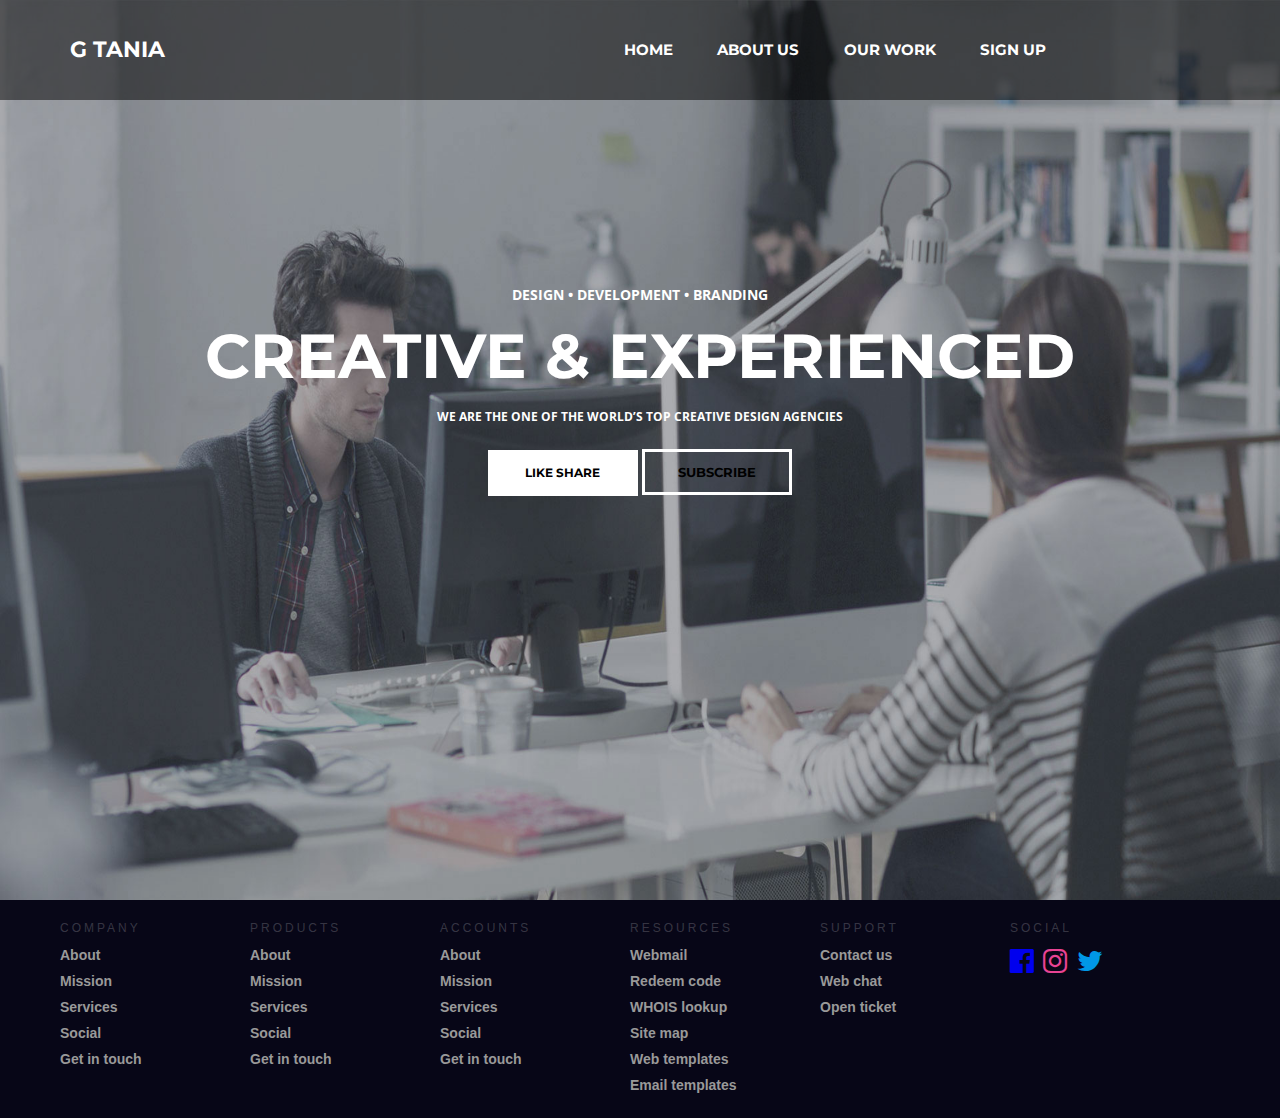
==== index.html @ 9aaa1e94 "Add files via upload" ====
<!DOCTYPE html>
<html>
<head>
  <title></title>
  <link rel="stylesheet" type="text/css" href="tania.css">
     <link href='http://fonts.googleapis.com/css?family=Montserrat:400,700%7CPT+Serif:400,700,400italic' rel='stylesheet'>
      <link href="https://fonts.googleapis.com/css?family=Montserrat|Open+Sans" rel="stylesheet">
      <link rel="stylesheet" href="https://cdnjs.cloudflare.com/ajax/libs/font-awesome/4.7.0/css/font-awesome.min.css" integrity="sha256-eZrrJcwDc/3uDhsdt61sL2oOBY362qM3lon1gyExkL0=" crossorigin="anonymous" />
</head>
<body>

  <div class="bgimage">
    <div class="menu">
      
      <div class="leftmenu">
        <h1> G TANIA </h1>
      </div>

      <div class="rightmenu">
        <ul>
          <li><a href="index.html">HOME</a></li>
          <li><a href="">ABOUT US</a></li>
          <li><a href="">OUR WORK</a></li>
          <li><a href="signup.html">SIGN UP</a></li>
        </ul>
      </div>

    </div>

    <div class="text">
      <h4> DESIGN • DEVELOPMENT • BRANDING </h4>
      <h1> CREATIVE & EXPERIENCED </h1>
      <h3> WE ARE THE ONE OF THE WORLD’S TOP CREATIVE DESIGN AGENCIES </h3>
      <button id="buttonone"> like share </button>
      <button id="buttontwo"> Subscribe </button> 
    </div>

  </div>
<!-- FOOTER START -->
<div class="footer">
  <div class="contain">
  <div class="col">
    <h1>Company</h1>
    <ul>
      <li>About</li>
      <li>Mission</li>
      <li>Services</li>
      <li>Social</li>
      <li>Get in touch</li>
    </ul>
  </div>
  <div class="col">
    <h1>Products</h1>
    <ul>
      <li>About</li>
      <li>Mission</li>
      <li>Services</li>
      <li>Social</li>
      <li>Get in touch</li>
    </ul>
  </div>
  <div class="col">
    <h1>Accounts</h1>
    <ul>
      <li>About</li>
      <li>Mission</li>
      <li>Services</li>
      <li>Social</li>
      <li>Get in touch</li>
    </ul>
  </div>
  <div class="col">
    <h1>Resources</h1>
    <ul>
      <li>Webmail</li>
      <li>Redeem code</li>
      <li>WHOIS lookup</li>
      <li>Site map</li>
      <li>Web templates</li>
      <li>Email templates</li>
    </ul>
  </div>
  <div class="col">
    <h1>Support</h1>
    <ul>
      <li>Contact us</li>
      <li>Web chat</li>
      <li>Open ticket</li>
    </ul>
  </div>
  <div class="col social">
    <h1>Social</h1>
    <ul>
      <li><a href="https://www.facebook.com/" target="_blank">
    <i class="fa fa-2x fa-facebook-official" aria-hidden="true"></i>
  </a></li>
      <li><a href="https://www.instagram.com/" target="_blank">
    <i class="fa fa-2x fa-instagram" aria-hidden="true"></i>
  </a></li>
  <li><a href="https://twitter.com/home" target="_blank">
    <i class="fa fa-2x fa-twitter" aria-hidden="true"></i>
  </a></li>
    </ul>
  </div>
<div class="clearfix"></div>
</div>
</div>
<!-- END OF FOOTER -->
</body>
</html>
---- tania.css ----
*{
  margin:0px;
  padding:0px;
}

.bgimage{
  background-image: url('tt.jpg');
  background-size: 100% 110%;
  width: 100%;
  height: 100vh;
}

.menu{

  width: 100%;
  height: 100px;
  background-color: rgba(0,0,0,0.5);
}

.leftmenu{
  width: 20%;
  line-height: 100px;
  float: left;
/*  background-color: yellow;*/
}

.leftmenu h1{
  padding-left: 70px;
  font-weight: bold;
  color: white;
  font-size: 22px;
  font-family: 'Montserrat', sans-serif;
}


.rightmenu{
  width:70%;
  height: 100px;
  float: right;
/*  background-color: red; */
}

.rightmenu ul{
  margin-left: 200px;
}

.rightmenu ul li {
  font-family: 'Montserrat', sans-serif;
  display: inline-block;
  list-style: none;
  font-size: 15px;
  color:white;
  font-weight: bold;
  line-height: 100px;
  margin-left: 40px;
  text-transform: uppercase;

}

#fisrtlist{
  color: orange;
}

.rightmenu ul li:hover{
  color: orange;
}


.text{
  width: 100%;
  margin-top: 185px;
  text-transform: uppercase;
  text-align: center;
  color:white;
}

.text h4{

  font-size: 14px;
  font-family: 'Open Sans', sans-serif;
}

.text h1{
  font-size:62px;
  font-family: 'Montserrat', sans-serif;
  font-weight: 700px;
  margin:14px 0px;
}

.text h3{
  font-size: 12px;
  font-family: 'Open Sans', sans-serif;
}


#buttonone{
  background-color: white;
  border: none;
  font-size: 12px;
  font-weight: bold;
  text-transform: uppercase;
  line-height: 40px;
  width: 150px;
  font-family: 'Montserrat', sans-serif;
  margin-top: 25px;
  border: 3px solid white;
}

#buttontwo{

  background-color: transparent;
  border: none;
  font-family: 'Montserrat', sans-serif;
  text-transform: uppercase;
  font-weight: bold;
  line-height: 40px;
  border: 3px solid white;
  width: 150px;
}
.rightmenu li a
{
  color:white;
  text-decoration: none;
}



/* REMOVE THIS, USE YOUR OWN  */
html,body {
  margin: 0;
  padding: 0;
  font-family: Arial, Helvetica, Sans-serif;
  background-color: #070617;
}
.dummy_page {
  height: 200px;
  width: 100%;
  background-color: #f0f0f0;
  text-align: center;
  box-sizing: border-box;
  padding: 60px 0px;
}
/* STYLES SPECIFIC TO FOOTER  */
.footer {
  width: 100%;
  position: relative;
  height: auto;
  background-color: #070617;
}
.footer .col {
  width: 190px;
  height: auto;
  float: left;
  box-sizing: border-box;
  -webkit-box-sizing: border-box;
  -moz-box-sizing: border-box;
  padding: 0px 20px 20px 20px;
}
.footer .col h1 {
  margin: 0;
  padding: 0;
  font-family: inherit;
  font-size: 12px;
  line-height: 17px;
  padding: 20px 0px 5px 0px;
  color: rgba(255,255,255,0.2);
  font-weight: normal;
  text-transform: uppercase;
  letter-spacing: 0.250em;
}
.footer .col ul {
  list-style-type: none;
  margin: 0;
  padding: 0;
}
.footer .col ul li {
  color: #999999;
  font-size: 14px;
  font-family: inherit;
  font-weight: bold;
  padding: 5px 0px 5px 0px;
  cursor: pointer;
  transition: .2s;
  -webkit-transition: .2s;
  -moz-transition: .2s;
}
.social ul li {
  display: inline-block;
  padding-right: 5px !important;
}

.footer .col ul li:hover {
  color: #ffffff;
  transition: .1s;
  -webkit-transition: .1s;
  -moz-transition: .1s;
}
.clearfix {
  clear: both;
}
@media only screen and (min-width: 1280px) {
  .contain {
    width: 1200px;
    margin: 0 auto;
  }
}
@media only screen and (max-width: 1139px) {
  .contain .social {
    width: 1000px;
    display: block;
  }
  .social h1 {
    margin: 0px;
  }
}
@media only screen and (max-width: 950px) {
  .footer .col {
    width: 33%;
  }
  .footer .col h1 {
    font-size: 14px;
  }
  .footer .col ul li {
    font-size: 13px;
  }
}
@media only screen and (max-width: 500px) {
    .footer .col {
      width: 50%;
    }
    .footer .col h1 {
      font-size: 14px;
    }
    .footer .col ul li {
      font-size: 13px;
    }
}
@media only screen and (max-width: 340px) {
  .footer .col {
    width: 100%;
  }
}
.fa-instagram
  {
    color:#e84393;
  }
  .fa-youtube
  {
    color: #e84118;
  }
  .fa-twitter
  {
    color: #0097e6;
  }
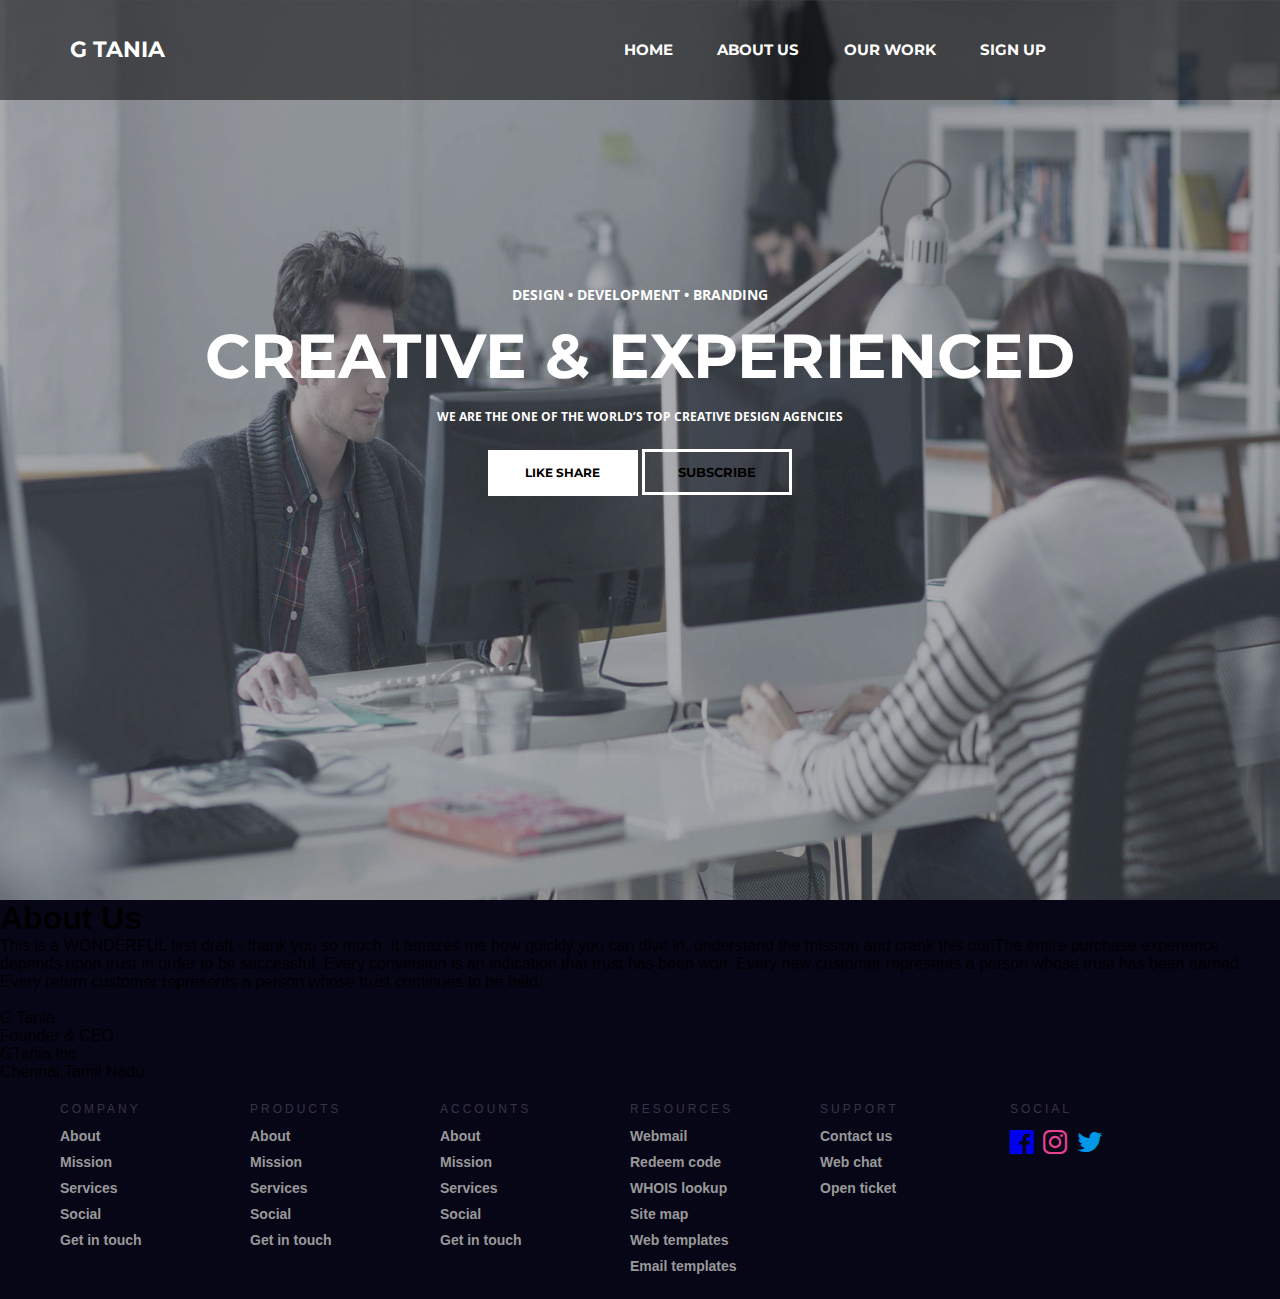
==== commit f1a0d1c4: "Update index.html" ====
--- a/index.html
+++ b/index.html
@@ -19,7 +19,7 @@
       <div class="rightmenu">
         <ul>
           <li><a href="index.html">HOME</a></li>
-          <li><a href="">ABOUT US</a></li>
+          <li><a href="#link1">ABOUT US</a></li>
           <li><a href="">OUR WORK</a></li>
           <li><a href="signup.html">SIGN UP</a></li>
         </ul>
@@ -36,7 +36,17 @@
     </div>
 
   </div>
-<!-- FOOTER START -->
+  <div class="about">
+    <h1>About Us</h1>
+  </div>
+  <div class="abt" id="link1">
+    This is a WONDERFUL first draft - thank you so much. It amazes me how quickly you can dive in, understand the mission and crank this out!The entire purchase experience depends upon trust in order to be successful. Every conversion is an indication that trust has been won. Every new customer represents a person whose trust has been earned. Every return customer represents a person whose trust continues to be held.<br><br>
+    G Tania<br>
+    Founder & CEO<br>
+    GTania.Inc<br>
+    Chennai,Tamil Nadu<br>
+  </div>
+  <!-- FOOTER START -->
 <div class="footer">
   <div class="contain">
   <div class="col">
@@ -107,4 +117,4 @@
 </div>
 <!-- END OF FOOTER -->
 </body>
-</html>+</html>
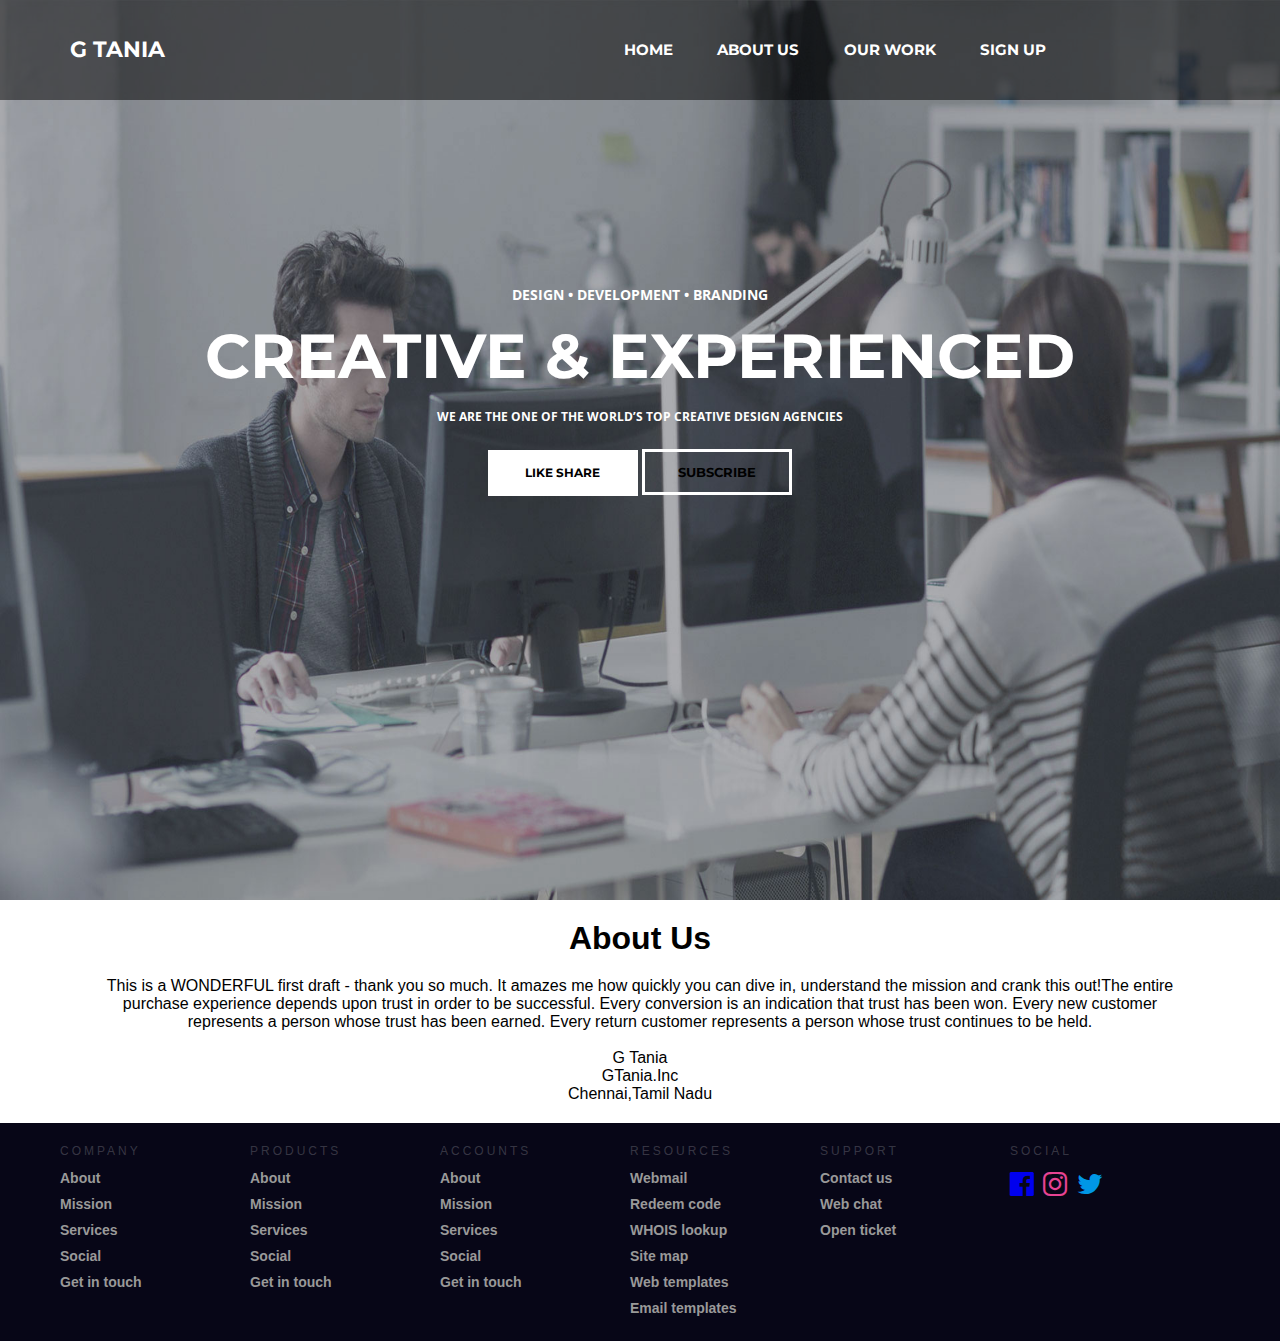
==== commit bbcc1a4d: "Update index.html" ====
--- a/index.html
+++ b/index.html
@@ -42,7 +42,6 @@
   <div class="abt" id="link1">
     This is a WONDERFUL first draft - thank you so much. It amazes me how quickly you can dive in, understand the mission and crank this out!The entire purchase experience depends upon trust in order to be successful. Every conversion is an indication that trust has been won. Every new customer represents a person whose trust has been earned. Every return customer represents a person whose trust continues to be held.<br><br>
     G Tania<br>
-    Founder & CEO<br>
     GTania.Inc<br>
     Chennai,Tamil Nadu<br>
   </div>
--- a/tania.css
+++ b/tania.css
@@ -251,4 +251,20 @@
   .fa-twitter
   {
     color: #0097e6;
-  }+  }
+  .about
+  {
+    padding-top: 20px;
+    padding-bottom: 20px;
+    background-color: white;
+    text-align: center;
+  }
+  
+  .abt{
+    background-color: white;
+    text-align: center;
+    padding-left: 100px;
+    padding-right: 100px;
+    padding-bottom: 20px;
+    font-family: helvetica;
+  }
